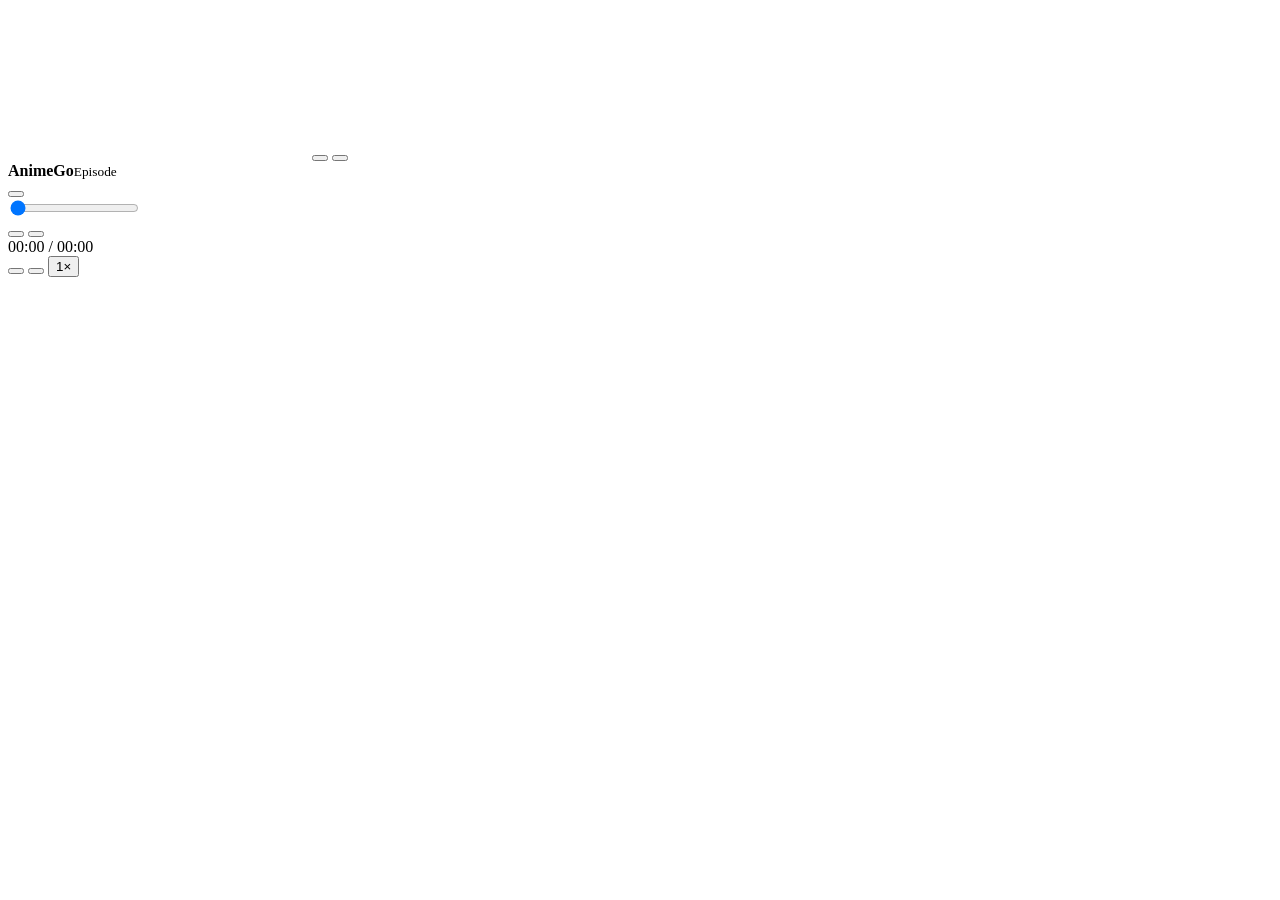
==== app/src/main/assets/landscape_player.html @ b0c77239 "initial commit: animego project" ====
<!doctype html>
<html lang="id">
<head>
<meta charset="utf-8">
<meta name="viewport" content="width=device-width, initial-scale=1, maximum-scale=1, user-scalable=no, viewport-fit=cover">
<link rel="stylesheet" href="css/all.min.css>
<title>AnimeGo Player</title>
<style>
:root{--blue:#58afff;--blue2:#2c8de5;--panel:rgba(12,17,26,.94);--text:#fff;--muted:rgba(255,255,255,.68);}
*{box-sizing:border-box;-webkit-tap-highlight-color:transparent}html,body{margin:0;width:100%;height:100%;overflow:hidden;background:#05070b;color:var(--text);font-family:-apple-system,BlinkMacSystemFont,"SF Pro Display","Segoe UI",sans-serif}button,input{font:inherit}button{border:0}
#root{position:fixed;inset:0;background:#05070b}.video-stage{position:absolute;inset:0;display:grid;place-items:center;background:#05070b}.video-stage video{width:100%;height:100%;object-fit:contain;background:#05070b}
.surface{position:absolute;inset:0;background:transparent;z-index:2}.center{position:absolute;left:50%;top:50%;transform:translate(-50%,-50%);z-index:5;width:68px;height:68px;border-radius:22px;background:rgba(255,255,255,.96);color:#1771bf;font-size:22px;display:grid;place-items:center;box-shadow:0 12px 32px rgba(0,0,0,.28)}
.top{position:absolute;left:18px;right:18px;top:16px;z-index:6;display:flex;align-items:center;justify-content:space-between;gap:14px;padding:10px 12px;border-radius:18px;background:linear-gradient(180deg,rgba(5,7,11,.88),transparent)}.meta{min-width:0}.meta strong,.meta small{display:block;overflow:hidden;text-overflow:ellipsis;white-space:nowrap}.meta strong{font-size:16px}.meta small{margin-top:4px;font-size:11px;color:var(--muted)}.top-btn{width:42px;height:42px;border-radius:14px;background:var(--panel);color:#fff;border:1px solid rgba(255,255,255,.12)}
.controls{position:absolute;left:0;right:0;bottom:0;z-index:6;padding:76px 20px 18px;background:linear-gradient(transparent,rgba(3,6,10,.96));transition:opacity .18s}.controls.hidden,.top.hidden,.center.hidden{opacity:0;pointer-events:none}.seek{width:100%;accent-color:var(--blue);margin:0 0 10px}.bottom{display:flex;align-items:center;gap:8px}.ctrl{width:42px;height:42px;flex:0 0 42px;border-radius:14px;background:var(--panel);color:#fff;border:1px solid rgba(255,255,255,.12)}.time{flex:1;text-align:center;font-size:12px;color:var(--muted)}.speed{min-width:58px;height:42px;padding:0 10px;border-radius:14px;background:var(--panel);color:#fff;border:1px solid rgba(255,255,255,.12);font-size:12px;font-weight:700}.notice{position:absolute;left:50%;top:50%;transform:translate(-50%,-50%);z-index:8;display:none;max-width:80%;padding:14px 18px;border-radius:16px;background:rgba(12,17,26,.96);color:#fff;text-align:center;font-size:13px}.notice.show{display:block}
@media (max-width:700px){.top{left:10px;right:10px;top:10px}.controls{padding-left:12px;padding-right:12px}.ctrl{width:38px;height:38px;flex-basis:38px}.center{width:60px;height:60px}}
</style>
</head>
<body>
<div id="root">
  <div class="video-stage">
    <video id="video" playsinline webkit-playsinline preload="metadata"></video>
    <button class="surface" id="surface" aria-label="Tampilkan atau sembunyikan kontrol"></button>
    <button class="center" id="center" aria-label="Putar"><i class="fa-solid fa-play"></i></button>
    <div class="top" id="top"><div class="meta"><strong id="title">AnimeGo</strong><small id="ep">Episode</small></div><button class="top-btn" id="back" aria-label="Kembali"><i class="fa-solid fa-arrow-left"></i></button></div>
    <div class="controls" id="controls">
      <input class="seek" id="seek" type="range" min="0" max="1000" value="0" step="1" aria-label="Posisi video">
      <div class="bottom">
        <button class="ctrl" id="backward" aria-label="Mundur 10 detik"><i class="fa-solid fa-backward-step"></i></button>
        <button class="ctrl" id="play" aria-label="Putar atau jeda"><i class="fa-solid fa-play"></i></button>
        <div class="time"><span id="now">00:00</span> / <span id="total">00:00</span></div>
        <button class="ctrl" id="mute" aria-label="Senyapkan"><i class="fa-solid fa-volume-high"></i></button>
        <button class="ctrl" id="forward" aria-label="Maju 10 detik"><i class="fa-solid fa-forward-step"></i></button>
        <button class="speed" id="speed" aria-label="Kecepatan pemutaran">1×</button>
      </div>
    </div>
    <div class="notice" id="notice"></div>
  </div>
</div>
<script>
(function(){'use strict';
var v=document.getElementById('video'), surface=document.getElementById('surface'), center=document.getElementById('center'), controls=document.getElementById('controls'), top=document.getElementById('top'), seek=document.getElementById('seek'), now=document.getElementById('now'), total=document.getElementById('total'), play=document.getElementById('play'), mute=document.getElementById('mute'), speed=document.getElementById('speed'), notice=document.getElementById('notice'), hideTimer=null, rates=[0.75,1,1.25,1.5,2], rateIndex=1;
function icon(cls){return '<i class="fa-solid fa-'+cls+'"></i>';}
function clock(x){var s=Math.max(0,Math.floor(Number(x)||0)),m=Math.floor(s/60);s%=60;return (m<10?'0':'')+m+':'+(s<10?'0':'')+s;}
function update(){var d=Number(v.duration)||0,p=Number(v.currentTime)||0;now.textContent=clock(p);total.textContent=clock(d);seek.value=d?String(Math.round(p/d*1000)):'0';}
function setIcons(){play.innerHTML=icon(v.paused?'play':'pause');center.innerHTML=icon(v.paused?'play':'pause');center.classList.toggle('hidden',!v.paused);mute.innerHTML=icon(v.muted?'volume-xmark':'volume-high');}
function show(){controls.classList.remove('hidden');top.classList.remove('hidden');if(!v.paused){clearTimeout(hideTimer);hideTimer=setTimeout(function(){if(!v.paused){controls.classList.add('hidden');top.classList.add('hidden');}},2700);}}
function hide(){if(!v.paused){controls.classList.add('hidden');top.classList.add('hidden');}}
function toggle(){if(controls.classList.contains('hidden'))show();else if(!v.paused)hide();else show();}
function togglePlay(){if(v.paused)v.play().catch(function(){showNotice('Pemutaran tidak dapat dimulai.');});else v.pause();setIcons();show();}
function skip(s){try{v.currentTime=Math.max(0,Math.min(v.duration||Infinity,v.currentTime+s));}catch(e){}show();}
function showNotice(t){notice.textContent=t;notice.classList.add('show');setTimeout(function(){notice.classList.remove('show');},1800);}
function report(exit){if(!window.LandscapeBridge)return;try{LandscapeBridge.save(v.currentTime||0,v.duration||0);}catch(e){}if(exit){try{LandscapeBridge.exit(v.currentTime||0,v.duration||0,v.playbackRate||1,!!(!v.paused),!!v.muted);}catch(e){}}}
window.__landscapeInit=function(src,t,e,pos,dur,rate,muted,autoplay){document.getElementById('title').textContent=t||'AnimeGo';document.getElementById('ep').textContent='Episode '+(e||'');v.src=src||'';v.playbackRate=Number(rate)||1;v.muted=!!muted;for(var i=0;i<rates.length;i++)if(Math.abs(rates[i]-v.playbackRate)<0.01)rateIndex=i;speed.textContent=String(rates[rateIndex]).replace('.',',')+'×';v.addEventListener('loadedmetadata',function(){try{v.currentTime=Math.min(Number(pos)||0,Math.max(0,v.duration-1));}catch(x){}update();setIcons();if(autoplay)v.play().catch(function(){});show();});v.addEventListener('timeupdate',update);v.addEventListener('play',function(){setIcons();show();});v.addEventListener('pause',function(){setIcons();show();report(false);});v.addEventListener('volumechange',setIcons);v.addEventListener('error',function(){showNotice('Video tidak dapat diputar.');});update();setIcons();};
window.__landscapeExit=function(){report(true);};
window.__landscapeSnapshot=function(){report(false);};
surface.onclick=function(){toggle();};center.onclick=function(e){e.stopPropagation();togglePlay();};play.onclick=function(e){e.stopPropagation();togglePlay();};mute.onclick=function(e){e.stopPropagation();v.muted=!v.muted;setIcons();show();};document.getElementById('backward').onclick=function(e){e.stopPropagation();skip(-10);};document.getElementById('forward').onclick=function(e){e.stopPropagation();skip(10);};seek.oninput=function(e){e.stopPropagation();if(v.duration>0)v.currentTime=Number(this.value)/1000*v.duration;show();};speed.onclick=function(e){e.stopPropagation();rateIndex=(rateIndex+1)%rates.length;v.playbackRate=rates[rateIndex];speed.textContent=String(rates[rateIndex]).replace('.',',')+'×';show();};document.getElementById('back').onclick=function(e){e.stopPropagation();report(true);};document.addEventListener('visibilitychange',function(){if(document.hidden)report(false);});})();
</script>
</body>
</html>
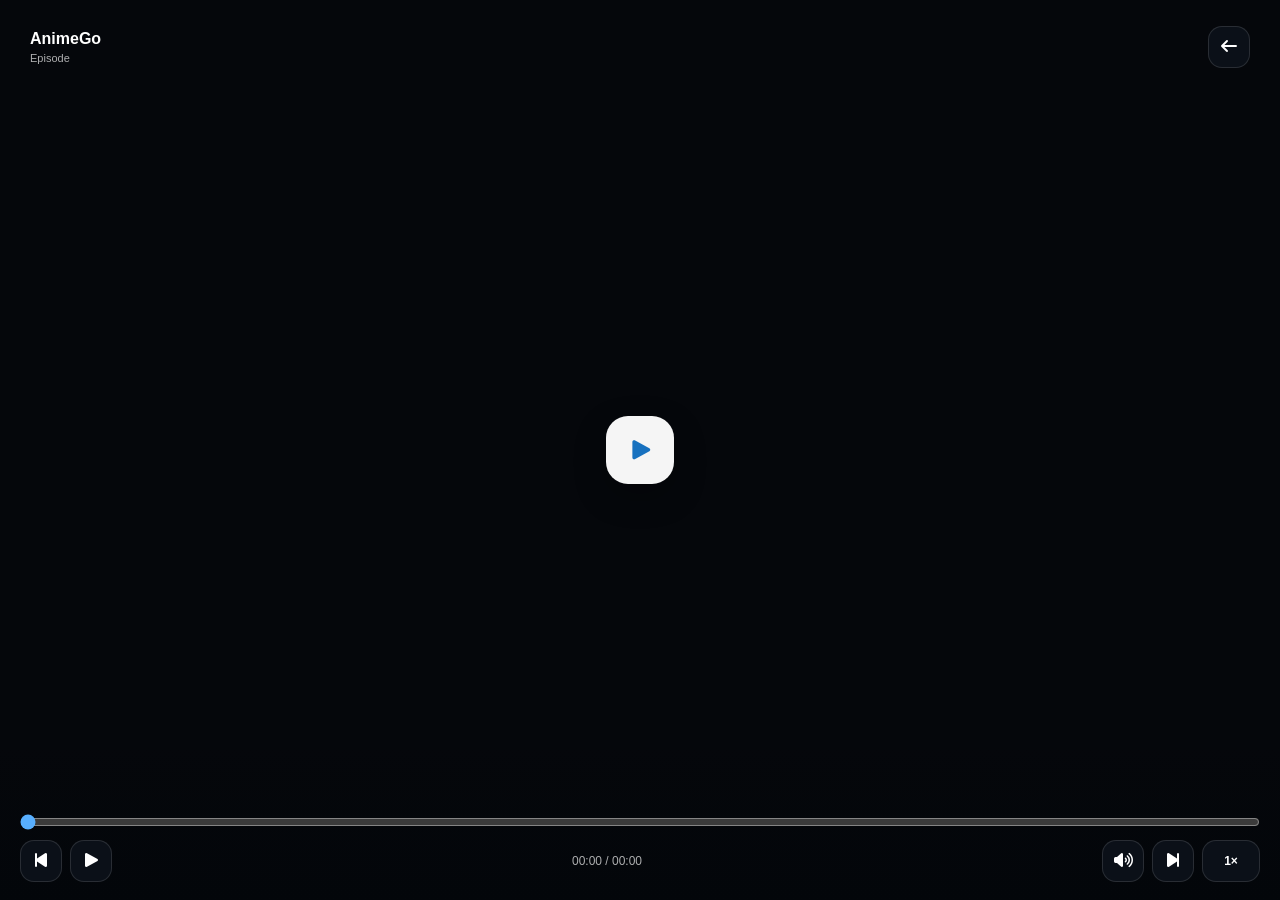
==== commit bccc9537: "Fix HTML link tag for stylesheet in landscape_player.html" ====
--- a/app/src/main/assets/landscape_player.html
+++ b/app/src/main/assets/landscape_player.html
@@ -3,7 +3,7 @@
 <head>
 <meta charset="utf-8">
 <meta name="viewport" content="width=device-width, initial-scale=1, maximum-scale=1, user-scalable=no, viewport-fit=cover">
-<link rel="stylesheet" href="css/all.min.css>
+<link rel="stylesheet" href="css/all.min.css">
 <title>AnimeGo Player</title>
 <style>
 :root{--blue:#58afff;--blue2:#2c8de5;--panel:rgba(12,17,26,.94);--text:#fff;--muted:rgba(255,255,255,.68);}
